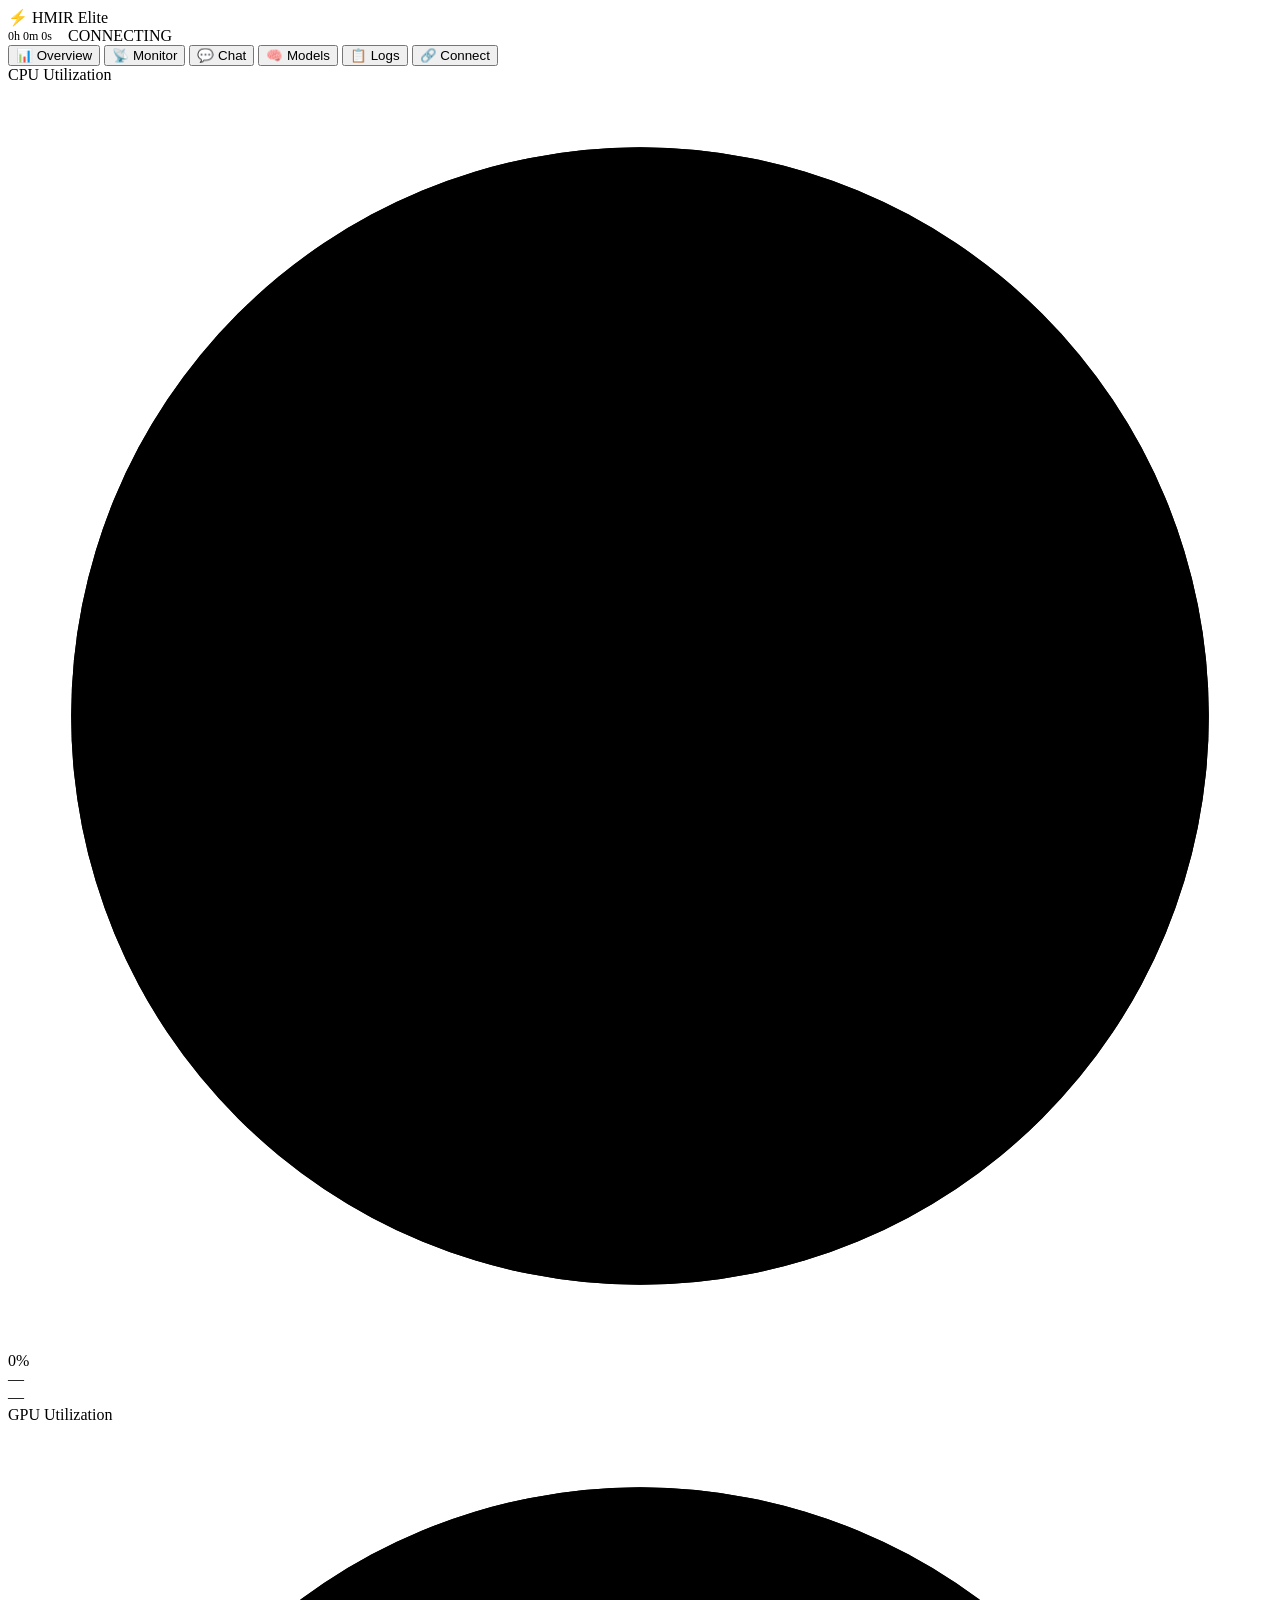
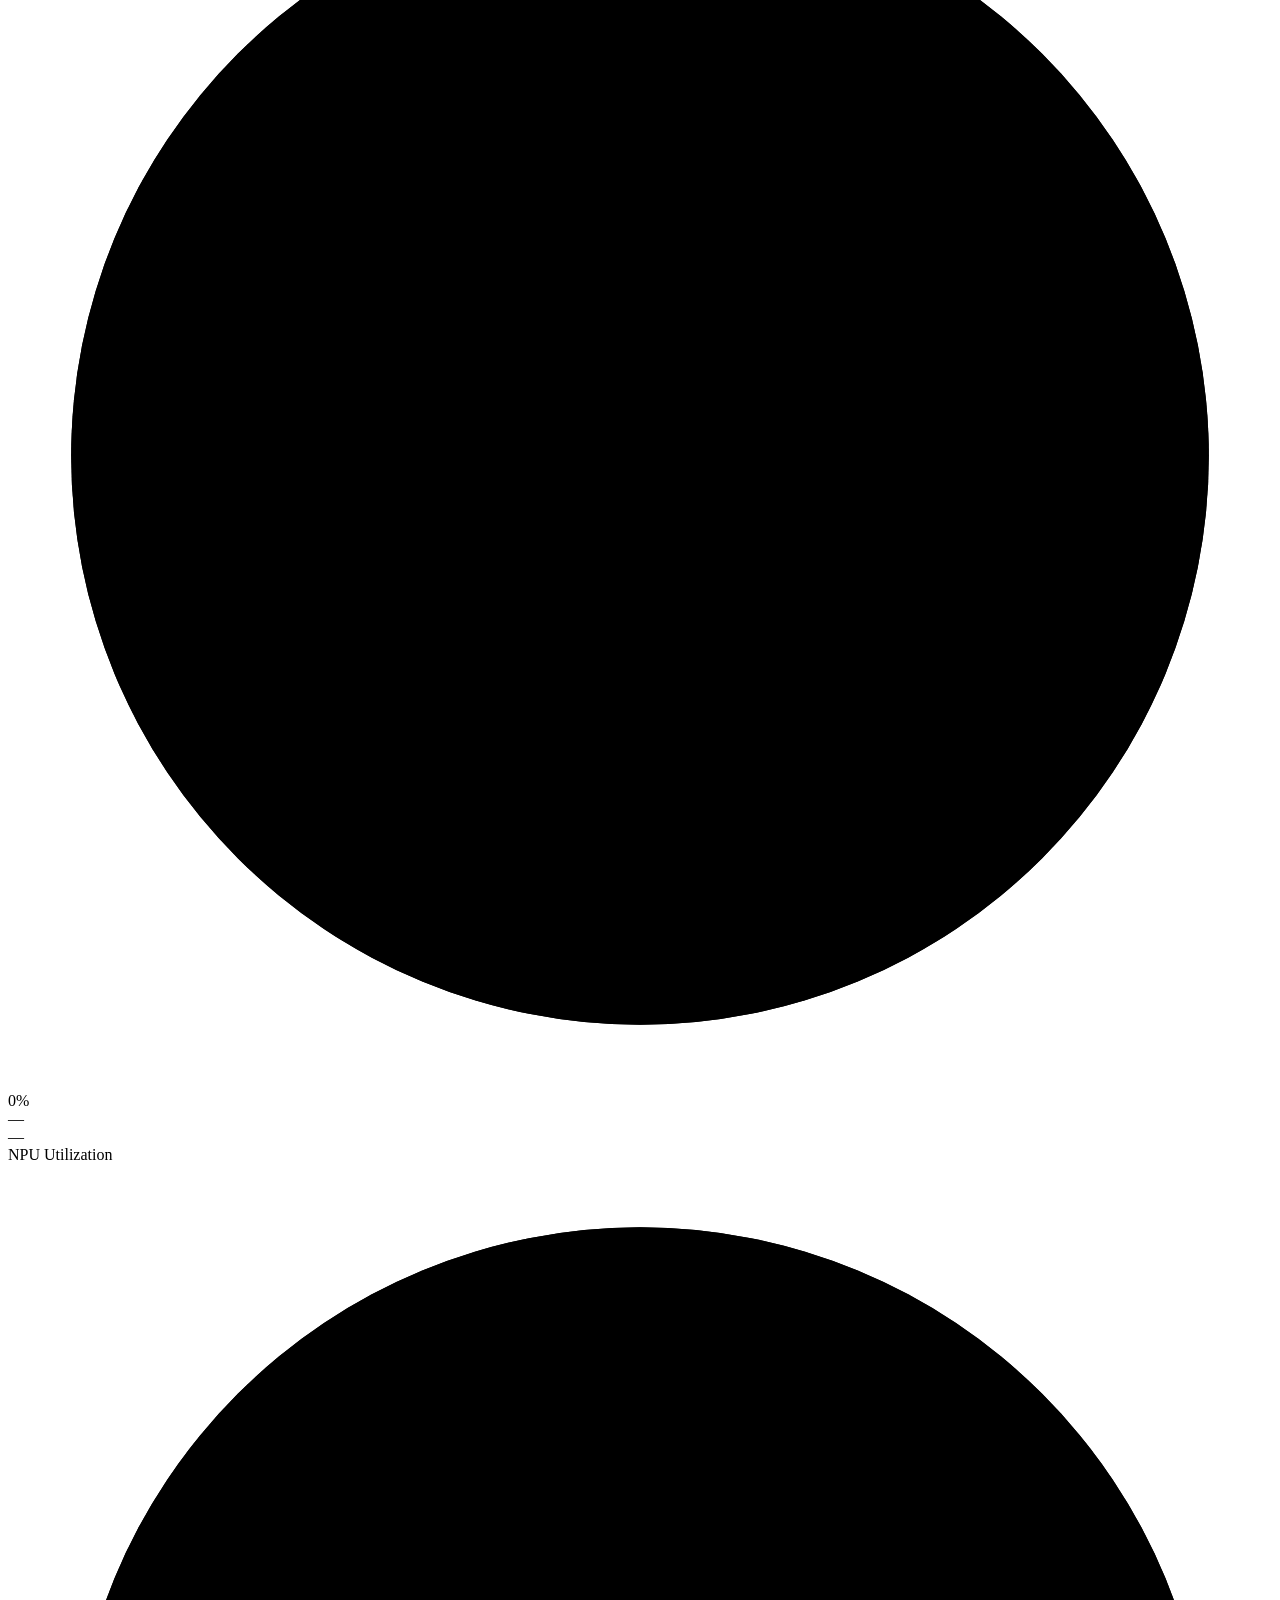
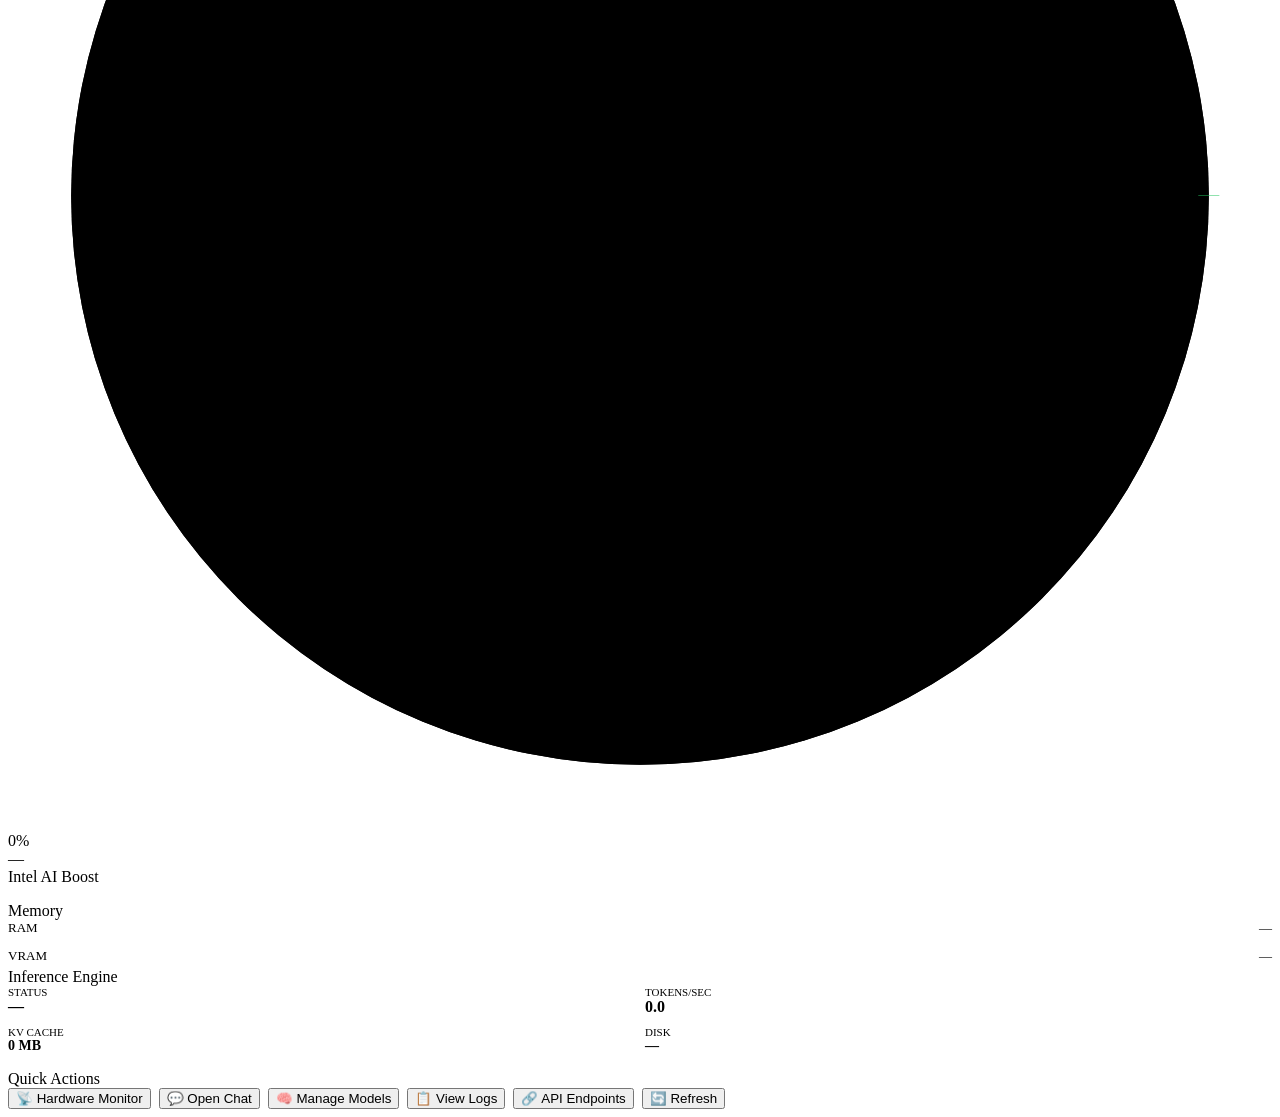
==== hmir-api/src/ui_shell.html @ 585fd473 "Fix dashboard accessibility, contrast, and spellcheck warnings" ====
<!DOCTYPE html>
<html lang="en">
<head>
  <meta charset="UTF-8">
  <meta name="viewport" content="width=device-width, initial-scale=1.0">
  <title>HMIR Elite — Inference Console</title>
  <meta name="description" content="HMIR Elite local inference dashboard — NPU-accelerated LLM serving with real-time telemetry">
  <link rel="preconnect" href="https://fonts.googleapis.com">
  <link href="https://fonts.googleapis.com/css2?family=Inter:wght@400;500;600;700&family=JetBrains+Mono:wght@400;500&display=swap" rel="stylesheet">
  <style>/* HMIR_CSS_PLACEHOLDER */</style>
</head>
<body>

<!-- Header -->
<div class="header">
  <div class="logo">⚡ <span>HMIR</span> Elite</div>
  <div style="display:flex;align-items:center;gap:16px">
    <span style="font-size:12px;color:var(--text-dim)" id="uptime-val">0h 0m 0s</span>
    <div class="status-badge" id="sys-status">
      <span class="status-dot"></span>
      <span class="status-text">CONNECTING</span>
    </div>
  </div>
</div>

<!-- Tabs -->
<div class="nav-tabs">
  <button type="button" class="nav-tab active" data-tab="overview" onclick="switchTab('overview')">📊 Overview</button>
  <button type="button" class="nav-tab" data-tab="monitor" onclick="switchTab('monitor')">📡 Monitor</button>
  <button type="button" class="nav-tab" data-tab="chat" onclick="switchTab('chat')">💬 Chat</button>
  <button type="button" class="nav-tab" data-tab="models" onclick="switchTab('models')">🧠 Models</button>
  <button type="button" class="nav-tab" data-tab="logs" onclick="switchTab('logs')">📋 Logs</button>
  <button type="button" class="nav-tab" data-tab="connect" onclick="switchTab('connect')">🔗 Connect</button>
</div>

<!-- Tab: Overview -->
<div class="main tab-content" id="tab-overview">
  <!-- Hardware Gauges -->
  <div class="grid-3" style="margin-bottom:16px">
    <div class="card">
      <div class="card-title">CPU Utilization</div>
      <div class="gauge-container">
        <div class="gauge-ring" id="g-cpu">
          <svg viewBox="0 0 60 60"><circle class="bg" cx="30" cy="30" r="27"/><circle class="fg" cx="30" cy="30" r="27" stroke-dasharray="169.6" stroke-dashoffset="169.6"/></svg>
          <div class="gauge-value">0%</div>
        </div>
        <div><div class="gauge-label" id="cpu-name">—</div><div class="gauge-sub" id="cpu-temp">—</div></div>
      </div>
    </div>
    <div class="card">
      <div class="card-title">GPU Utilization</div>
      <div class="gauge-container">
        <div class="gauge-ring" id="g-gpu">
          <svg viewBox="0 0 60 60"><circle class="bg" cx="30" cy="30" r="27"/><circle class="fg" cx="30" cy="30" r="27" stroke-dasharray="169.6" stroke-dashoffset="169.6"/></svg>
          <div class="gauge-value">0%</div>
        </div>
        <div><div class="gauge-label" id="gpu-name">—</div><div class="gauge-sub" id="gpu-temp">—</div></div>
      </div>
    </div>
    <div class="card">
      <div class="card-title">NPU Utilization</div>
      <div class="gauge-container">
        <div class="gauge-ring" id="g-npu">
          <svg viewBox="0 0 60 60"><circle class="bg" cx="30" cy="30" r="27"/><circle class="fg" cx="30" cy="30" r="27" stroke-dasharray="169.6" stroke-dashoffset="169.6" style="stroke:#22c55e"/></svg>
          <div class="gauge-value">0%</div>
        </div>
        <div><div class="gauge-label" id="npu-name">—</div><div class="gauge-sub">Intel AI Boost</div></div>
      </div>
    </div>
  </div>

  <!-- System Info -->
  <div class="grid-2" style="margin-bottom:16px">
    <div class="card">
      <div class="card-title">Memory</div>
      <div style="display:flex;justify-content:space-between;margin-bottom:4px">
        <span style="font-size:13px">RAM</span><span id="ram-info" style="font-size:13px;color:var(--text-dim)">—</span>
      </div>
      <div class="progress-bar"><div class="progress-fill" id="pb-ram" style="width:0%"></div></div>
      <div style="display:flex;justify-content:space-between;margin-top:12px;margin-bottom:4px">
        <span style="font-size:13px">VRAM</span><span id="vram-info" style="font-size:13px;color:var(--text-dim)">—</span>
      </div>
      <div class="progress-bar"><div class="progress-fill" id="pb-vram" style="width:0%"></div></div>
    </div>
    <div class="card">
      <div class="card-title">Inference Engine</div>
      <div style="display:grid;grid-template-columns:1fr 1fr;gap:10px">
        <div><div style="font-size:11px;color:var(--text-dim)">STATUS</div><div style="font-size:16px;font-weight:700;color:var(--green)" id="engine-status">—</div></div>
        <div><div style="font-size:11px;color:var(--text-dim)">TOKENS/SEC</div><div style="font-size:16px;font-weight:700;color:var(--accent)" id="tps-val">0.0</div></div>
        <div><div style="font-size:11px;color:var(--text-dim)">KV CACHE</div><div style="font-size:14px;font-weight:600" id="kv-val">0 MB</div></div>
        <div><div style="font-size:11px;color:var(--text-dim)">DISK</div><div style="font-size:14px;font-weight:600" id="disk-info">—</div></div>
      </div>
    </div>
  </div>

  <div class="card">
    <div class="card-title">Quick Actions</div>
    <div style="display:flex;gap:8px;flex-wrap:wrap">
      <button class="btn btn-primary" onclick="switchTab('monitor')">📡 Hardware Monitor</button>
      <button class="btn btn-primary" onclick="switchTab('chat')">💬 Open Chat</button>
      <button class="btn btn-primary" onclick="switchTab('models')">🧠 Manage Models</button>
      <button class="btn btn-ghost" onclick="switchTab('logs')">📋 View Logs</button>
      <button class="btn btn-ghost" onclick="switchTab('connect')">🔗 API Endpoints</button>
      <button class="btn btn-ghost" onclick="location.reload()">🔄 Refresh</button>
    </div>
  </div>
</div>

<!-- Tab: Monitor (all-smi inspired) -->
<div class="main tab-content" id="tab-monitor" style="display:none">

  <!-- Section: Hardware Specs -->
  <div class="section-title">⚙️ Hardware Specifications</div>
  <div class="spec-header">
    <div class="spec-card">
      <div class="spec-card-title"><span class="spec-icon">🔲</span> Processor</div>
      <table class="spec-table">
        <thead><tr style="display:none"><th scope="col">Property</th><th scope="col">Value</th></tr></thead>
        <tbody>
          <tr><th scope="row">Model</th><td id="mon-cpu-model">—</td></tr>
          <tr><th scope="row">Cores</th><td id="mon-cpu-cores">—</td></tr>
          <tr><th scope="row">Threads</th><td id="mon-cpu-threads">—</td></tr>
          <tr><th scope="row">L3 Cache</th><td id="mon-cpu-l3">—</td></tr>
          <tr><th scope="row">Temp</th><td id="mon-cpu-temp">—</td></tr>
        </tbody>
      </table>
    </div>
    <div class="spec-card">
      <div class="spec-card-title"><span class="spec-icon">🎮</span> Graphics</div>
      <table class="spec-table">
        <thead><tr style="display:none"><th scope="col">Property</th><th scope="col">Value</th></tr></thead>
        <tbody>
          <tr><th scope="row">Model</th><td id="mon-gpu-model">—</td></tr>
          <tr><th scope="row">Driver</th><td id="mon-gpu-driver">—</td></tr>
          <tr><th scope="row">VRAM Ded.</th><td id="mon-gpu-vram-ded">—</td></tr>
          <tr><th scope="row">VRAM Shared</th><td id="mon-gpu-vram-shr">—</td></tr>
          <tr><th scope="row">Temp</th><td id="mon-gpu-temp">—</td></tr>
        </tbody>
      </table>
    </div>
    <div class="spec-card">
      <div class="spec-card-title"><span class="spec-icon">🧠</span> Neural Processor</div>
      <table class="spec-table">
        <thead><tr style="display:none"><th scope="col">Property</th><th scope="col">Value</th></tr></thead>
        <tbody>
          <tr><th scope="row">Model</th><td id="mon-npu-model">—</td></tr>
          <tr><th scope="row">Driver</th><td id="mon-npu-driver">—</td></tr>
          <tr><th scope="row">VRAM Used</th><td id="mon-npu-vram">—</td></tr>
          <tr><th scope="row">Status</th><td id="mon-npu-status">—</td></tr>
          <tr><th scope="row">Uptime</th><td id="mon-uptime">—</td></tr>
        </tbody>
      </table>
    </div>
  </div>

  <!-- Section: Real-Time Utilization -->
  <div class="section-title">📈 Real-Time Utilization (60s)</div>
  <div class="sparkline-row">
    <div class="sparkline-card">
      <div class="sparkline-header">
        <span class="sparkline-label">CPU Usage</span>
        <span class="sparkline-value cpu-color" id="mon-spark-cpu-val">0%</span>
      </div>
      <canvas class="sparkline-canvas" id="spark-cpu" width="400" height="80"></canvas>
    </div>
    <div class="sparkline-card">
      <div class="sparkline-header">
        <span class="sparkline-label">GPU Usage</span>
        <span class="sparkline-value gpu-color" id="mon-spark-gpu-val">0%</span>
      </div>
      <canvas class="sparkline-canvas" id="spark-gpu" width="400" height="80"></canvas>
    </div>
    <div class="sparkline-card">
      <div class="sparkline-header">
        <span class="sparkline-label">NPU Usage</span>
        <span class="sparkline-value npu-color" id="mon-spark-npu-val">0%</span>
      </div>
      <canvas class="sparkline-canvas" id="spark-npu" width="400" height="80"></canvas>
    </div>
  </div>

  <!-- Section: Memory -->
  <div class="section-title">💾 Memory & Storage</div>
  <div class="memory-dashboard">
    <div class="card">
      <div class="card-title">System Memory</div>
      <div class="mem-bar-group">
        <div class="mem-bar-label"><span class="mem-label-name">RAM</span><span class="mem-label-val" id="mon-ram-val">—</span></div>
        <div class="mem-bar-track"><div class="mem-bar-fill ram" id="mon-ram-bar" style="width:0%"></div></div>
      </div>
      <div class="mem-bar-group">
        <div class="mem-bar-label"><span class="mem-label-name">GPU VRAM (Dedicated)</span><span class="mem-label-val" id="mon-vram-ded-val">—</span></div>
        <div class="mem-bar-track"><div class="mem-bar-fill vram-ded" id="mon-vram-ded-bar" style="width:0%"></div></div>
      </div>
      <div class="mem-bar-group">
        <div class="mem-bar-label"><span class="mem-label-name">GPU VRAM (Shared)</span><span class="mem-label-val" id="mon-vram-shr-val">—</span></div>
        <div class="mem-bar-track"><div class="mem-bar-fill vram-shr" id="mon-vram-shr-bar" style="width:0%"></div></div>
      </div>
      <div class="mem-bar-group">
        <div class="mem-bar-label"><span class="mem-label-name">NPU Memory</span><span class="mem-label-val" id="mon-npu-mem-val">—</span></div>
        <div class="mem-bar-track"><div class="mem-bar-fill npu-mem" id="mon-npu-mem-bar" style="width:0%"></div></div>
      </div>
    </div>
    <div class="card">
      <div class="card-title">Storage</div>
      <div class="mem-bar-group">
        <div class="mem-bar-label"><span class="mem-label-name" id="mon-disk-model">Disk</span><span class="mem-label-val" id="mon-disk-val">—</span></div>
        <div class="mem-bar-track"><div class="mem-bar-fill ram" id="mon-disk-bar" style="width:0%"></div></div>
      </div>
      <div style="margin-top:20px">
        <div class="card-title">RAM Speed</div>
        <div style="font-size:20px;font-weight:700;font-family:var(--mono);color:var(--accent)" id="mon-ram-speed">—</div>
      </div>
    </div>
  </div>

  <!-- Section: Power & Thermal -->
  <div class="section-title">🌡️ Thermal & Power</div>
  <div class="power-thermal-row">
    <div class="card">
      <div class="card-title">CPU Temperature</div>
      <div style="display:flex;align-items:center;gap:12px">
        <div style="font-size:32px;font-weight:700;font-family:var(--mono)" id="mon-cpu-temp-big">—</div>
        <span class="thermal-badge cool" id="mon-cpu-thermal-badge">COOL</span>
      </div>
    </div>
    <div class="card">
      <div class="card-title">GPU Temperature</div>
      <div style="display:flex;align-items:center;gap:12px">
        <div style="font-size:32px;font-weight:700;font-family:var(--mono)" id="mon-gpu-temp-big">—</div>
        <span class="thermal-badge cool" id="mon-gpu-thermal-badge">COOL</span>
      </div>
    </div>
    <div class="card">
      <div class="card-title">Power Draw</div>
      <div style="display:flex;align-items:center;gap:12px">
        <div style="font-size:32px;font-weight:700;font-family:var(--mono);color:var(--amber)" id="mon-power-val">—</div>
      </div>
    </div>
  </div>

  <!-- Section: Engine -->
  <div class="section-title">⚡ Inference Engine</div>
  <div class="card">
    <div class="engine-monitor-card">
      <div class="engine-stat">
        <div class="engine-stat-label">Status</div>
        <div class="engine-stat-value" style="color:var(--green)" id="mon-engine-status">—</div>
      </div>
      <div class="engine-stat">
        <div class="engine-stat-label">Tokens/sec</div>
        <div class="engine-stat-value" style="color:var(--accent)" id="mon-tps">0.0</div>
      </div>
      <div class="engine-stat">
        <div class="engine-stat-label">KV Cache</div>
        <div class="engine-stat-value" id="mon-kv">0 MB</div>
      </div>
      <div class="engine-stat">
        <div class="engine-stat-label">Node Uptime</div>
        <div class="engine-stat-value" style="color:var(--text-dim)" id="mon-node-uptime">—</div>
      </div>
    </div>
  </div>
</div>

<!-- Tab: Chat -->
<div class="main tab-content" id="tab-chat" style="display:none">
  <div class="chat-panel">
    <div style="display:flex;justify-content:space-between;align-items:center;margin-bottom:8px">
      <div style="font-size:14px;font-weight:600">NPU Chat Console</div>
      <button class="btn btn-ghost" onclick="clearChat()" style="padding:4px 12px;font-size:12px">🗑 Clear History</button>
    </div>
    <div class="chat-messages" id="chat-messages">
      <div style="text-align:center;color:var(--text-dim);padding:40px 0;font-size:13px">
        Send a message to start chatting with your NPU-powered model.<br>
        Chat history is saved locally in your browser.
      </div>
    </div>
    <div id="typing-indicator" class="typing-dots" style="display:none"><span></span><span></span><span></span></div>
    <div class="chat-input-row">
      <textarea class="chat-input" id="chat-input" placeholder="Type a message... (Enter to send, Shift+Enter for newline)" rows="1"></textarea>
      <button class="btn btn-primary" id="send-btn" onclick="sendMessage()">Send ↵</button>
    </div>
  </div>
</div>

<!-- Tab: Models -->
<div class="main tab-content" id="tab-models" style="display:none">
  <div class="card" style="margin-bottom:16px">
    <div class="card-title">Installed Models</div>
    <div id="model-list"><div style="padding:20px;text-align:center;color:var(--text-dim)">Loading...</div></div>
  </div>
  <div class="card">
    <div class="card-title">Download New Model</div>
    <p style="font-size:13px;color:var(--text-dim);margin-bottom:12px">Enter a HuggingFace model ID (e.g. <code style="color:var(--accent)">OpenVINO/qwen2.5-1.5b-instruct-int4-ov</code>)</p>
    <div style="display:flex;gap:8px">
      <input class="chat-input" id="dl-model-name" placeholder="organization/model-name" style="flex:1">
      <button class="btn btn-success" onclick="downloadModel()">⬇ Download</button>
    </div>
    <div class="download-progress" id="dl-progress" style="display:none">
      <div class="download-info"><span>Downloading...</span><span class="download-speed">—</span><span class="download-eta">ETA: —</span></div>
      <div class="progress-bar"><div class="progress-fill" id="pb-download" style="width:0%"></div></div>
    </div>
  </div>
</div>

<!-- Tab: Logs -->
<div class="main tab-content" id="tab-logs" style="display:none">
  <div class="card">
    <div style="display:flex;justify-content:space-between;align-items:center;margin-bottom:12px">
      <div class="card-title" style="margin:0">Live System Logs</div>
      <input class="chat-input" id="log-filter" placeholder="🔍 Filter logs..." style="width:250px;padding:6px 12px;font-size:12px" oninput="renderLogs()">
    </div>
    <div class="log-viewer" id="log-viewer">
      <div class="log-line"><span class="lvl-info">Waiting for log stream...</span></div>
    </div>
  </div>
</div>

<!-- Tab: Connect -->
<div class="main tab-content" id="tab-connect" style="display:none">
  <div class="card" style="margin-bottom:16px">
    <div class="card-title">API Endpoints</div>
    <p style="font-size:13px;color:var(--text-dim);margin-bottom:16px">HMIR serves an OpenAI-compatible API. Use these endpoints in your tools:</p>
    <div style="display:flex;flex-direction:column;gap:12px">
      <div style="background:var(--bg-input);padding:12px 16px;border-radius:var(--radius-sm);font-family:var(--mono);font-size:13px;display:flex;justify-content:space-between;align-items:center">
        <span><span style="color:var(--text-dim)">Chat: </span><span style="color:var(--accent)">http://localhost:8080/v1/chat/completions</span></span>
        <button class="btn btn-ghost" style="padding:4px 8px;font-size:11px" onclick="navigator.clipboard.writeText('http://localhost:8080/v1/chat/completions')">📋 Copy</button>
      </div>
      <div style="background:var(--bg-input);padding:12px 16px;border-radius:var(--radius-sm);font-family:var(--mono);font-size:13px;display:flex;justify-content:space-between;align-items:center">
        <span><span style="color:var(--text-dim)">Health: </span><span style="color:var(--accent)">http://localhost:8080/v1/health</span></span>
        <button class="btn btn-ghost" style="padding:4px 8px;font-size:11px" onclick="navigator.clipboard.writeText('http://localhost:8080/v1/health')">📋 Copy</button>
      </div>
      <div style="background:var(--bg-input);padding:12px 16px;border-radius:var(--radius-sm);font-family:var(--mono);font-size:13px;display:flex;justify-content:space-between;align-items:center">
        <span><span style="color:var(--text-dim)">Telemetry: </span><span style="color:var(--accent)">http://localhost:8080/v1/telemetry</span></span>
        <button class="btn btn-ghost" style="padding:4px 8px;font-size:11px" onclick="navigator.clipboard.writeText('http://localhost:8080/v1/telemetry')">📋 Copy</button>
      </div>
    </div>
  </div>
  <div class="card" style="margin-bottom:16px">
    <div class="card-title">Cursor / VS Code Integration</div>
    <p style="font-size:13px;color:var(--text-dim);margin-bottom:10px">Add this to your editor settings to use HMIR as a local AI backend:</p>
    <div style="background:var(--bg-input);padding:14px;border-radius:var(--radius-sm);font-family:var(--mono);font-size:12px;color:var(--accent);line-height:1.8">
      "openai.apiBase": "http://localhost:8080/v1"<br>
      "openai.model": "hmir-local"
    </div>
  </div>
  <div class="card">
    <div class="card-title">CLI Commands</div>
    <div style="display:flex;flex-direction:column;gap:8px;font-family:var(--mono);font-size:13px">
      <div style="padding:8px 12px;background:var(--bg-input);border-radius:var(--radius-sm)"><span style="color:var(--green)">$</span> hmir start <span style="color:var(--text-dim)"> — Start API + Dashboard</span></div>
      <div style="padding:8px 12px;background:var(--bg-input);border-radius:var(--radius-sm)"><span style="color:var(--green)">$</span> hmir stop <span style="color:var(--text-dim)"> — Stop all services</span></div>
      <div style="padding:8px 12px;background:var(--bg-input);border-radius:var(--radius-sm)"><span style="color:var(--green)">$</span> hmir dashboard <span style="color:var(--text-dim)"> — Open native dashboard</span></div>
      <div style="padding:8px 12px;background:var(--bg-input);border-radius:var(--radius-sm)"><span style="color:var(--green)">$</span> hmir download &lt;model&gt; <span style="color:var(--text-dim)"> — Download a model via CLI</span></div>
    </div>
  </div>
</div>

<script>/* HMIR_JS_PLACEHOLDER */</script>
</body>
</html>
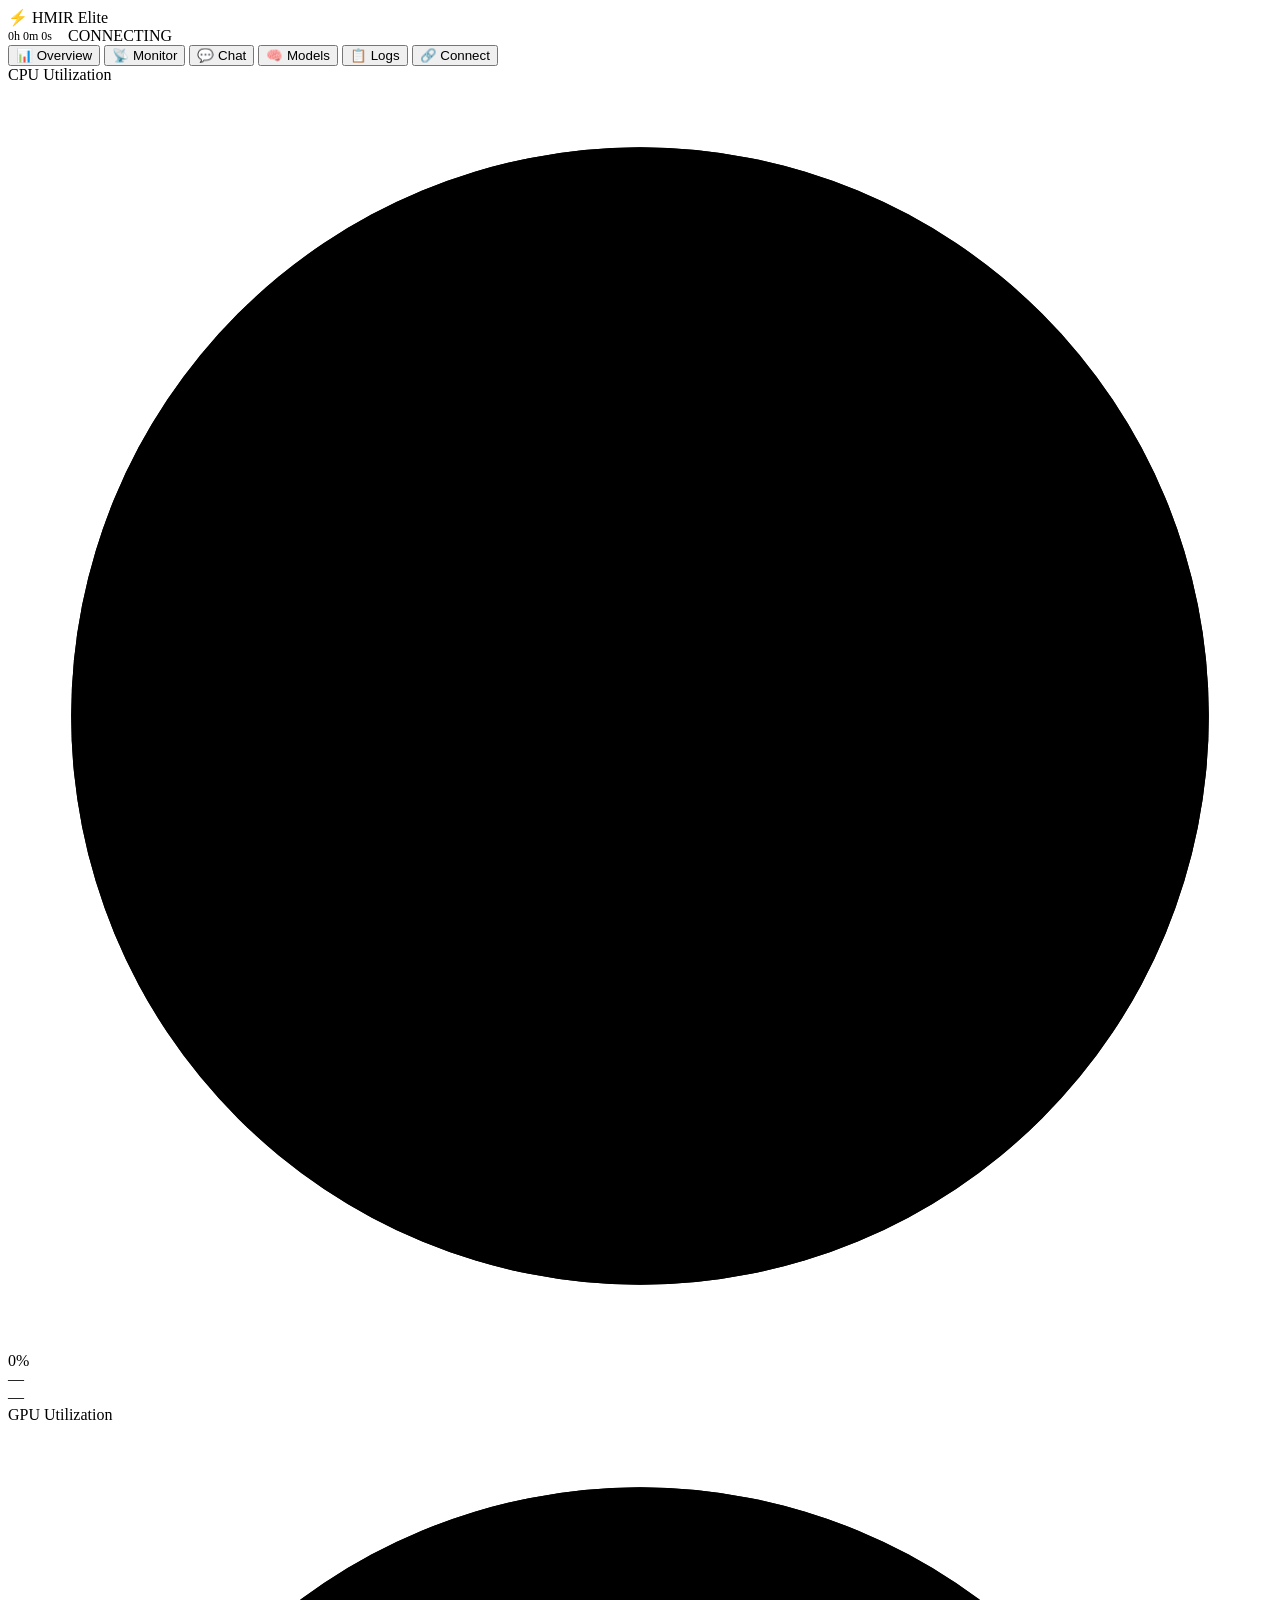
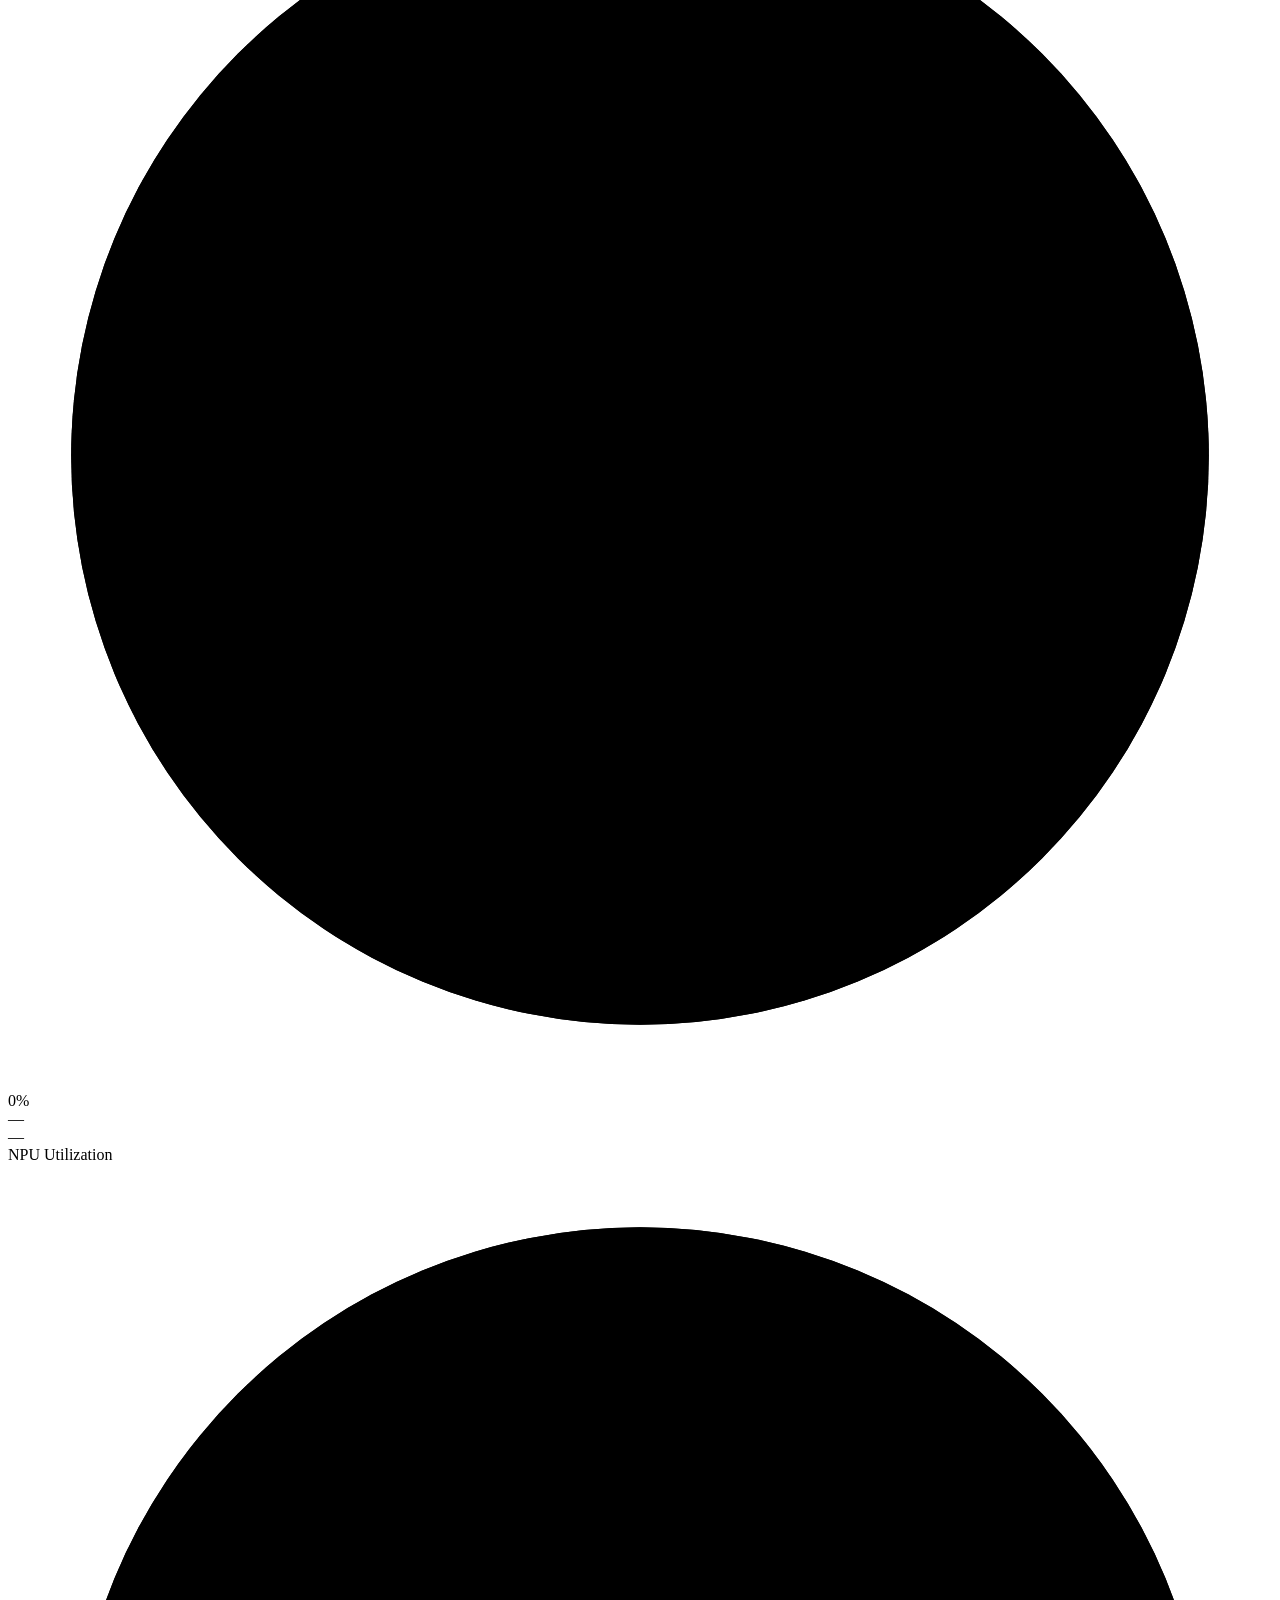
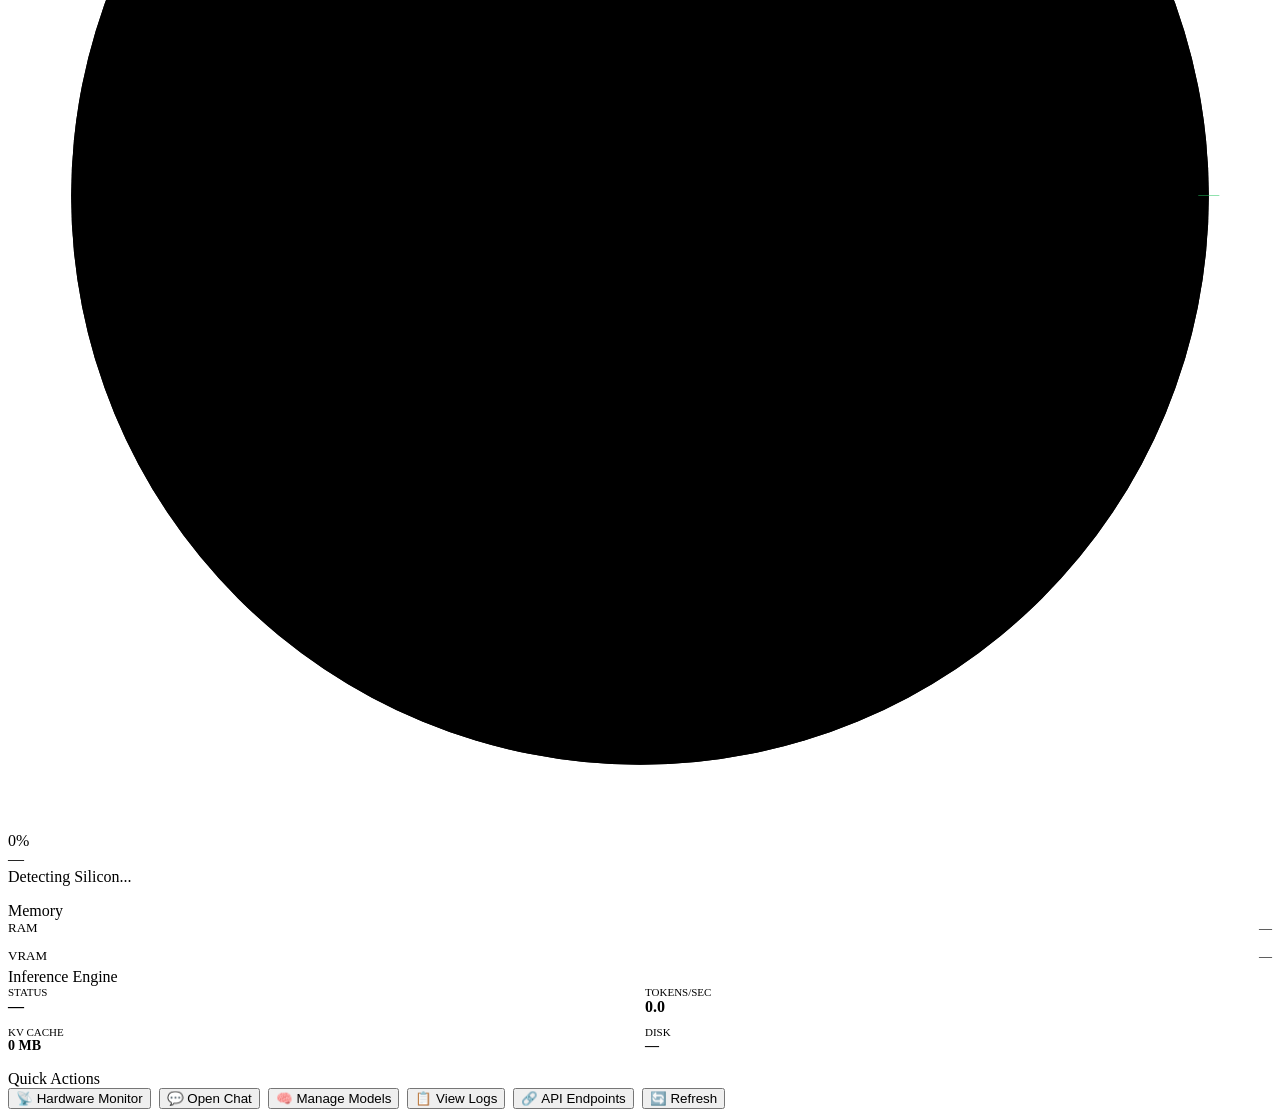
==== commit a6c610ed: "feat: multi-vendor UI updates, refined suggestions, and --backend CLI support" ====
--- a/hmir-api/src/ui_shell.html
+++ b/hmir-api/src/ui_shell.html
@@ -64,7 +64,7 @@
           <svg viewBox="0 0 60 60"><circle class="bg" cx="30" cy="30" r="27"/><circle class="fg" cx="30" cy="30" r="27" stroke-dasharray="169.6" stroke-dashoffset="169.6" style="stroke:#22c55e"/></svg>
           <div class="gauge-value">0%</div>
         </div>
-        <div><div class="gauge-label" id="npu-name">—</div><div class="gauge-sub">Intel AI Boost</div></div>
+        <div><div class="gauge-label" id="npu-name">—</div><div class="gauge-sub" id="npu-vendor">Detecting Silicon...</div></div>
       </div>
     </div>
   </div>
@@ -292,7 +292,12 @@
   </div>
   <div class="card">
     <div class="card-title">Download New Model</div>
-    <p style="font-size:13px;color:var(--text-dim);margin-bottom:12px">Enter a HuggingFace model ID (e.g. <code style="color:var(--accent)">OpenVINO/qwen2.5-1.5b-instruct-int4-ov</code>)</p>
+    <p style="font-size:13px;color:var(--text-dim);margin-bottom:12px">
+      Enter a HuggingFace model ID (e.g. 
+      <code style="color:var(--accent)">OpenVINO/qwen2.5-1.5b-instruct-int4-ov</code>, 
+      <code style="color:var(--accent)">mlx-community/Llama-3.2-3B-Instruct-4bit</code>, or 
+      <code style="color:var(--accent)">bartowski/Llama-3.2-3B-Instruct-GGUF</code>)
+    </p>
     <div style="display:flex;gap:8px">
       <input class="chat-input" id="dl-model-name" placeholder="organization/model-name" style="flex:1">
       <button class="btn btn-success" onclick="downloadModel()">⬇ Download</button>
